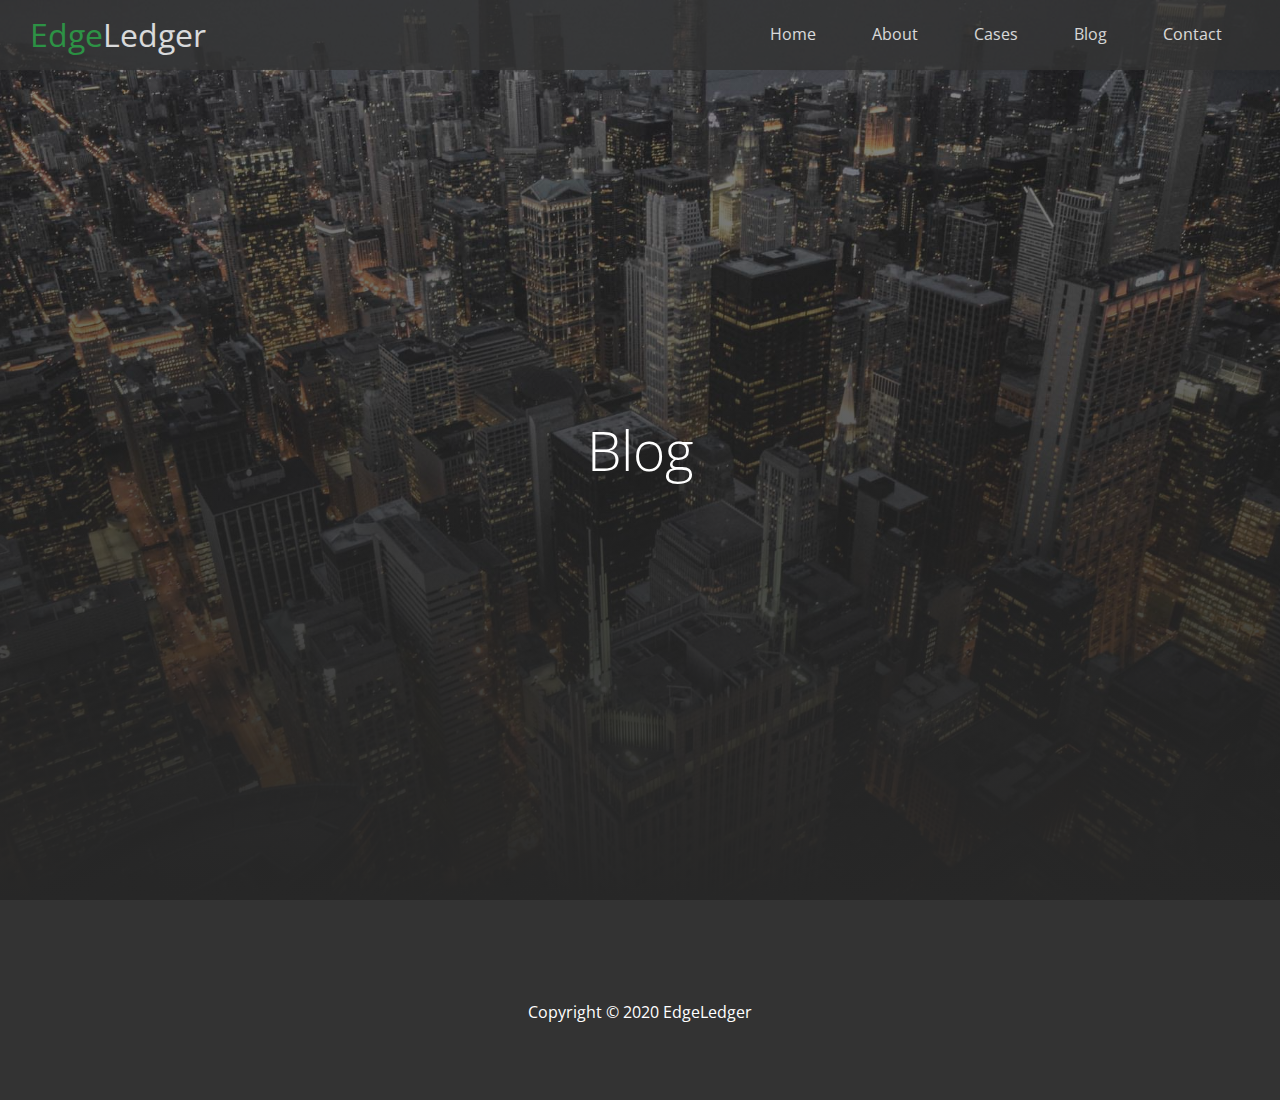
==== blog.html @ 058bd4d3 "Create the blog.html file for the inner pages of the website. Create the main file structure for the" ====
<!DOCTYPE html>
<html lang="en">

<head>
    <meta charset="UTF-8">
    <meta name="viewport" content="width=device-width, initial-scale=1.0">
    <link rel="stylesheet" href="./assets/css/utilities.css">
    <link rel="stylesheet" href="./assets/css/style.css">
    <link rel="stylesheet" href="https://cdnjs.cloudflare.com/ajax/libs/font-awesome/5.14.0/css/all.min.css"
        integrity="sha512-1PKOgIY59xJ8Co8+NE6FZ+LOAZKjy+KY8iq0G4B3CyeY6wYHN3yt9PW0XpSriVlkMXe40PTKnXrLnZ9+fkDaog=="
        crossorigin="anonymous" />
    <title>EdgeLedger Banking | Home</title>
</head>

<body id="home">
    <!-- header content start -->
    <header class="hero blog">
        <div id="navbar" class="navbar">
            <h1 class="logo">
                <span class="text-primary"><i class="fas fa-book-open"></i> Edge</span>Ledger
            </h1>
            <!-- nav start -->
            <nav>
                <ul>
                    <li><a href="index.html">Home</a></li>
                    <li><a href="index.html#about">About</a></li>
                    <li><a href="index.html#cases">Cases</a></li>
                    <li><a href="index.html#blog">Blog</a></li>
                    <li><a href="index.html#contact">Contact</a></li>
                </ul>
            </nav>
            <!-- end nav -->
        </div>

        <!-- header hero -->
        <div class="content">
            <h1>Blog</h1>
        </div>
        <!-- end hero-->
    </header>
    <!-- end header -->

    <!-- footer start -->
    <footer class="footer bg-dark">
        <!-- social media icon/ links -->
        <div class="social">
            <a href="#"><i class="fab fa-facebook-square fa-2x"></i></a>
            <a href="#"><i class="fab fa-twitter-square fa-2x"></i></a>
            <a href="#"><i class="fab fa-youtube-square fa-2x"></i></a>
            <a href="#"><i class="fab fa-linkedin fa-2x fa-2x"></i></a>
        </div>
        <p>Copyright &copy; 2020 EdgeLedger</p>
    </footer>
    <!-- end footer -->
</body>

</html>
---- assets/css/utilities.css ----
/*this stylesheet will be used for reusable css styles*/ 

/*text styles- all*/
.text-primary {
    color: #28a745;
}

.text-secondary {
    color: #0284d0;
}
/*----------------------*/

/*button styles- all*/
.btn {
    cursor: pointer;
    display: inline-block;
    padding: 10px 30px;
    color: #fff;
    background-color: #28a745;
    border: none;
    border-radius: 5px;
}

.btn:hover {
    opacity: 0.9;
}

.btn-primary,
.bg-primary {
    background-color: #28a745;
    color: #fff;
}

.btn-secondary,
.bg-secondary {
    background-color: #0284d0;
    color: #fff;
}

.btn-dark,
.bg-dark {
    background: #333;
    color: #fff;
}

.btn-light,
.bg-light {
    background: #f4f4f4;
    color: #333;
}

.btn-outline {
    background: transparent;
    border: 1px solid #fff;
}
/*----------------------*/


/*flex-items styles*/
.flex-items {
    display: -webkit-box;
    display: flex;
    text-align: center;
    -webkit-box-pack: center;
            justify-content: center;
    
    height: 100%;
}


/*----------------------*/


/*flex columns styles*/
.flex-columns.flex-reverse .row {
    -webkit-box-orient: horizontal;
    -webkit-box-direction: reverse;
            flex-direction: row-reverse;
}

.flex-columns .row {
    display: -webkit-box;
    display: flex;
    -webkit-box-orient: horizontal;
    -webkit-box-direction: normal;
            flex-direction: row;
    flex-wrap: wrap;
    width: 100%;
}

.flex-columns .column {
    display: -webkit-box;
    display: flex;
    -webkit-box-orient: vertical;
    -webkit-box-direction: normal;
            flex-direction: column;
    flex-basis: 100%;
    -webkit-box-flex: 1;
            flex: 1;
}

.flex-columns .column .column-1,
.flex-columns .column .column-2 {
    height: 100%;
}

.flex-columns img {
    width: 100%;
    height: 100%;
    -o-object-fit: cover;
       object-fit: cover;
}

.flex-columns .column-2 {
    display: -webkit-box;
    display: flex;
    -webkit-box-orient: vertical;
    -webkit-box-direction: normal;
            flex-direction: column;
    -webkit-box-align: start;
            align-items: flex-start;
    -webkit-box-pack: center;
            justify-content: center;
    padding: 30px;
}

.flex-columns h2 {
    font-size: 40px;
    font-weight: 100;
}

.flex-columns h4 {
    margin-bottom: 10px;
}

.flex-columns p {
    margin: 20px 0;
}
/*----------------------*/


/*section header*/
.section-header {
    padding: 30px;
    display: -webkit-box;
    display: flex;
    -webkit-box-orient: vertical;
    -webkit-box-direction: normal;
            flex-direction: column;
    -webkit-box-align: center;
            align-items: center;
    -webkit-box-pack: center;
            justify-content: center;
    text-align: center;
}

.section-header h2 {
    font-size: 40px;
    margin: 20px 0;
}

.section-padding {
    padding: 20px 20px 40px;
}

.flex-grid .row {
    display: -webkit-box;
    display: flex;
    flex-wrap: wrap;
    padding: 0 4px;
}

.flex-grid .column {
    -webkit-box-flex: 25%;
            flex: 25%;
    max-width: 25%;
    padding: 0 4px;
}
/*----------------------*/
---- assets/css/style.css ----
/*stylesheet for the edgeledger project*/

/*google fonts import link for the font styling*/
@import url('https://fonts.googleapis.com/css2?family=Open+Sans:wght@300;400&display=swap');


/*basic html styling*/
* {
    box-sizing: border-box;
    padding: 0;
    margin: 0;
}

body {
    font-family: 'Open sans', sans-serif;
    background: #fff;
    color: #333;
    line-height: 1.6;
}

ul {
    list-style: none;
}

a {
    color: #333;
    text-decoration: none;
}

h1, h2 {
    font-weight: 300;
    line-height: 1.2;
}

p {
    margin: 10px 0;
}

img {
    width: 100%;
}
/*----------------------*/


/*navbar styling*/
.navbar {
    display: -webkit-box;
    display: flex;
    -webkit-box-align: center;
            align-items: center;
    -webkit-box-pack: justify;
            justify-content: space-between;
    background-color: #333;
    color: #fff;
    opacity: 0.8;
    width: 100%;
    height: 70px;
    position: fixed;
    top: 0px;
    padding: 0 30px;
}

.navbar a:hover {
    border-bottom: #28a745 2px solid;
}

.navbar a {
    color: #fff;
    margin: 0 8px;
    padding: 10px 20px;
}

.navbar ul {
    display: -webkit-box;
    display: flex;
}

.navbar .logo {
    font-weight: 400;
}
/*----------------------*/


/*header styling*/
.hero {
    background: -webkit-gradient(linear, left top, left bottom, from(rgba(39, 39, 39, 0.5)), to(rgb(39, 39, 39))), url('../images/home/showcase.jpg') no-repeat center center/cover;
    background: linear-gradient(rgba(39, 39, 39, 0.5), rgb(39, 39, 39)), url('../images/home/showcase.jpg') no-repeat center center/cover;
    height: 100vh;
    position: relative;
    color: #fff;
}

.hero .content {
    display: -webkit-box;
    display: flex;
    -webkit-box-orient: vertical;
    -webkit-box-direction: normal;
            flex-direction: column;
    -webkit-box-align: center;
            align-items: center;
    -webkit-box-pack: center;
            justify-content: center;
    text-align: center;
    height: 100%;
    padding: 0 20px;
}

.hero .content h1 {
    font-size: 55px;
}

.hero .content p {
    font-size: 23px;
    max-width: 600px;
    margin: 20px 0 30px;
}

/*
.hero::before {
    content: '';
    position: absolute;
    top: 0;
    left: 0;
    width: 100%;
    height: 100%;
    background: rgba(39, 39, 39, 0.5);
}

.hero * {
    z-index: 10;
*/
/*----------------------*/


/*icons/ about styling- main section*/
.icons {
    padding: 30px;
}

.icons h3 {
    font-weight: bold;
    margin-bottom: 15px;
}

.icons i {
    background-color: #28a745;
    color: #fff;
    padding: 1rem;
    border-radius: 50%;
    margin-bottom: 15px;
}

.icon-info p{
    padding: 5px;
}
/*----------------------*/


/*Casese styling- header*/
.cases img:hover {
    opacity: 0.7;
}
/*----------------------*/


/*Team styling- header*/
.team img {
    border-radius: 50%;
}

.team .flex-items div {
    margin: 0 10px;
}
/*----------------------*/


/*form styling- header*/
.callback-form {
    width: 100%;
    padding: 20px 0;
}

.callback-form label {
    display: block;
    margin-bottom: 5px;
}

.callback-form .form-control {
    margin-bottom: 15px;
}

.callback-form input:focus {
    outline-color: #28a745;
}

.callback-form input {
    width: 100%;
    padding: 4px;
    height: 40px;
    border: #f5f5f5 solid 2px;
}

.callback-form .btn {
    padding: 12px 0;
    margin-top: 20px;
}
/*----------------------*/


/*footer styling*/
.footer {
    display: -webkit-box;
    display: flex;
    -webkit-box-orient: vertical;
    -webkit-box-direction: normal;
            flex-direction: column;
    -webkit-box-align: center;
            align-items: center;
    -webkit-box-pack: center;
            justify-content: center;
    text-align: center;
    height: 200px;
}

.footer a {
    color: #fff;
    -webkit-transition: ease-in;
    transition: ease-in;
}

.footer a:hover {
    color: #28a745;
    -webkit-transition-delay: 5ms;
            transition-delay: 5ms;
}

.footer a i {
    margin: 0 30px;
}
/*----------------------*/

/*mediaqueries for smaller screen sizes*/

@media(max-width: 768px) {
    .navbar {
        -webkit-box-orient: vertical;
        -webkit-box-direction: normal;
                flex-direction: column;
        height: 120px;
        padding: 20px;
    }

    .navbar a {
        padding: 10px 10px;
        margin: 0 3px;
    }

    .flex-items {
        -webkit-box-orient: vertical;
        -webkit-box-direction: normal;
                flex-direction: column;
    }

    .flex-columns .column {
        -webkit-box-flex: 100%;
                flex: 100%;
        max-width: 100%;
    }

    .team img {
        width: 70%;
    }
}
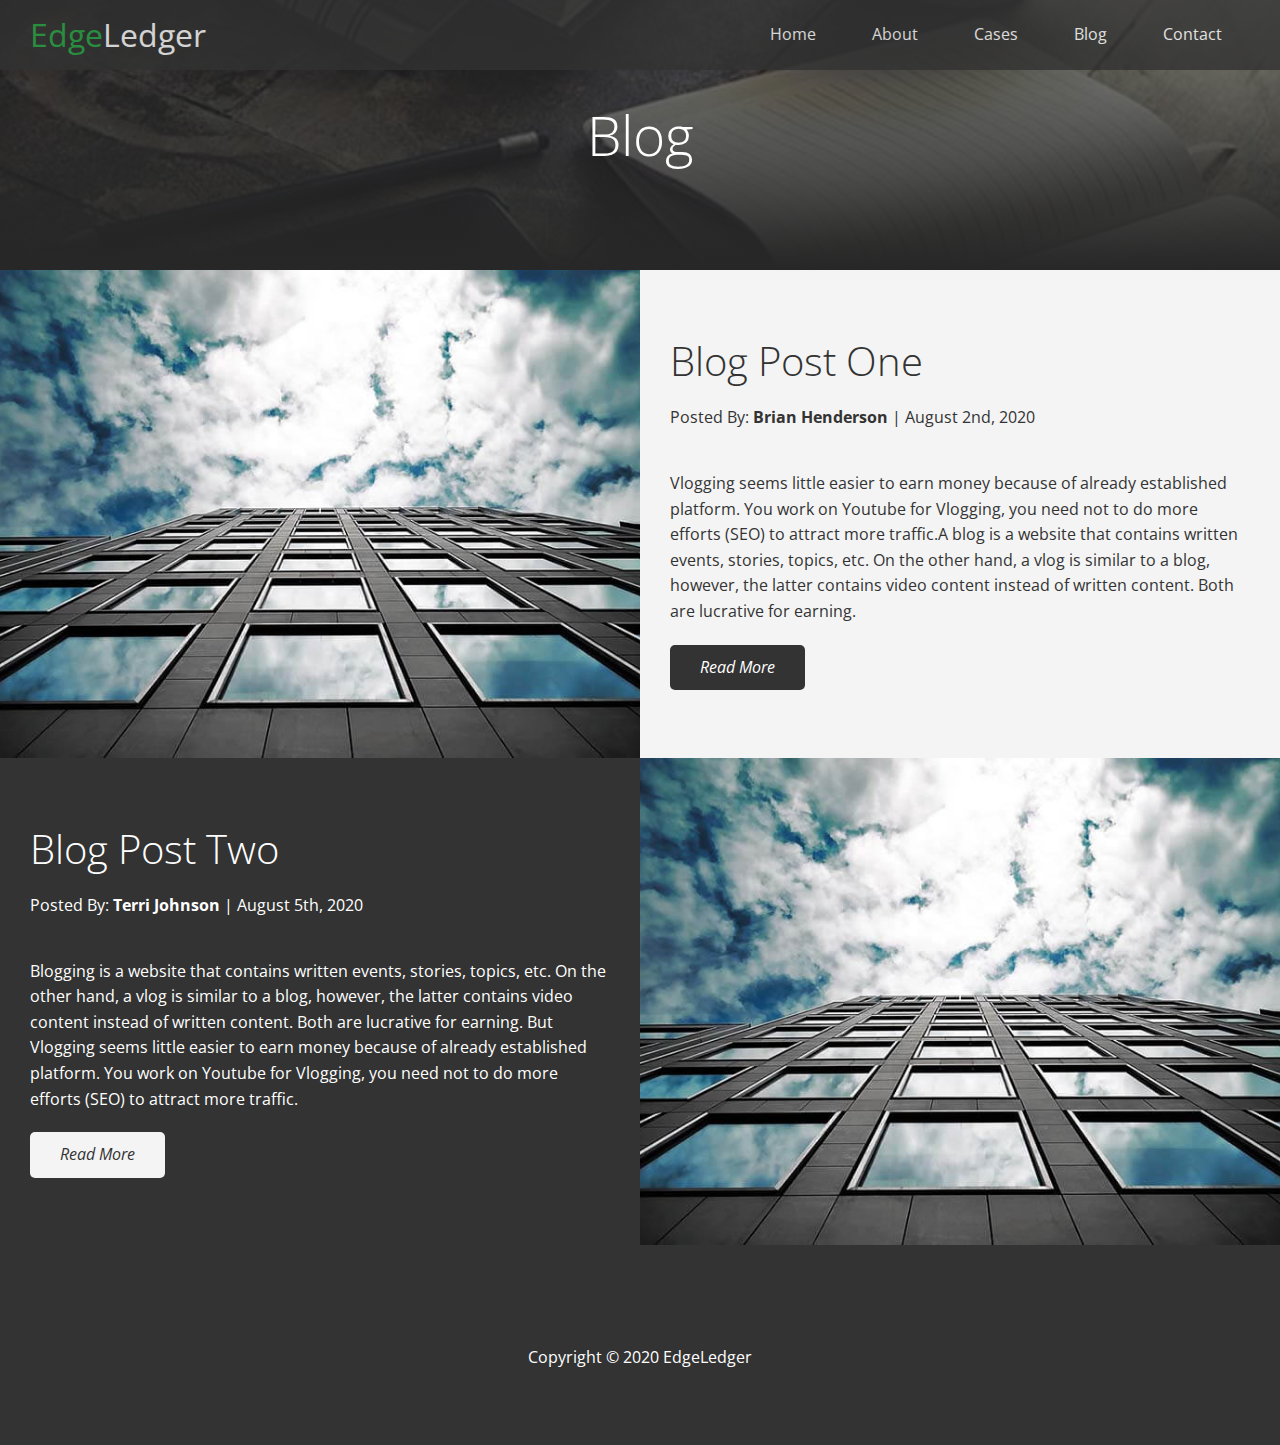
==== commit a2f9f496: "Create the structure for the second html file. Create two seperate blog articles. Begin formatting t" ====
--- a/blog.html
+++ b/blog.html
@@ -40,6 +40,67 @@
     </header>
     <!-- end header -->
 
+    <!-- main section start -->
+    <main>
+        <!-- first article- main -->
+        <article class="flex-columns">
+            <div class="row">
+                <!-- col 1 of 2, blog images -->
+                <div class="column">
+                    <div class="column-1">
+                        <img src="./assets/images/blog/blog1.jpg" alt="The opening blog photo. Blog post one.">
+                    </div>
+                </div>
+                <!-- col 2 of 2, blog posts-->
+                <div class="column">
+                    <div class="column-2 bg-light">
+                        <h2>Blog Post One</h2>
+                        <p class="meta">
+                            <i class="fas fa-user"></i> Posted By: <strong>Brian Henderson</strong> | August 2nd, 2020
+                        </p>
+                        <p>Vlogging seems little easier to earn money
+                            because of already established platform. You work on Youtube for Vlogging, you need not to
+                            do more efforts (SEO) to attract more traffic.A blog is a website that contains written
+                            events, stories, topics, etc. On the other hand, a
+                            vlog is similar to a blog, however, the latter contains video content instead of written
+                            content. Both are lucrative for earning. </p>
+                        <a href="#" class="btn btn-dark"><i class="fas fa-chevron">Read More</i></a>
+                    </div>
+                </div>
+            </div>
+        </article>
+        <!-- end first-->
+
+        <!-- second article- main -->
+        <article class="flex-columns flex-reverse">
+            <div class="row">
+                <!-- col 1 of 2, corporate images -->
+                <div class="column">
+                    <div class="column-1">
+                        <img src="./assets/images/blog/blog1.jpg" alt="The opening blog photo. Blog post one.">
+                    </div>
+                </div>
+                <!-- col 2 of 2, bespoke solutions-->
+                <div class="column">
+                    <div class="column-2 bg-dark">
+                        <h2>Blog Post Two</h2>
+                        <p class="meta">
+                            <i class="fas fa-user"></i> Posted By: <strong>Terri Johnson</strong> | August 5th, 2020
+                        </p>
+                        <p>Blogging is a website that contains written events, stories, topics, etc. On the other hand,
+                            a
+                            vlog is similar to a blog, however, the latter contains video content instead of written
+                            content. Both are lucrative for earning. But Vlogging seems little easier to earn money
+                            because of already established platform. You work on Youtube for Vlogging, you need not to
+                            do more efforts (SEO) to attract more traffic.</p>
+                        <a href="#" class="btn btn-light"><i class="fas fa-chevron">Read More</i></a>
+                    </div>
+                </div>
+            </div>
+        </article>
+        <!-- end second-->
+    </main>
+
     <!-- footer start -->
     <footer class="footer bg-dark">
         <!-- social media icon/ links -->
--- a/assets/css/style.css
+++ b/assets/css/style.css
@@ -129,6 +129,12 @@
 .hero * {
     z-index: 10;
 */
+
+.hero.blog {
+    background: -webkit-gradient(linear, left top, left bottom, from(rgba(39, 39, 39, 0.5)), to(rgb(39, 39, 39))), url('../images/blog/blog.jpg') no-repeat center center/cover;
+    background: linear-gradient(rgba(39, 39, 39, 0.5), rgb(39, 39, 39)), url('../images/blog/blog.jpg') no-repeat center center/cover;
+    height: 30vh;
+}
 /*----------------------*/
 
 
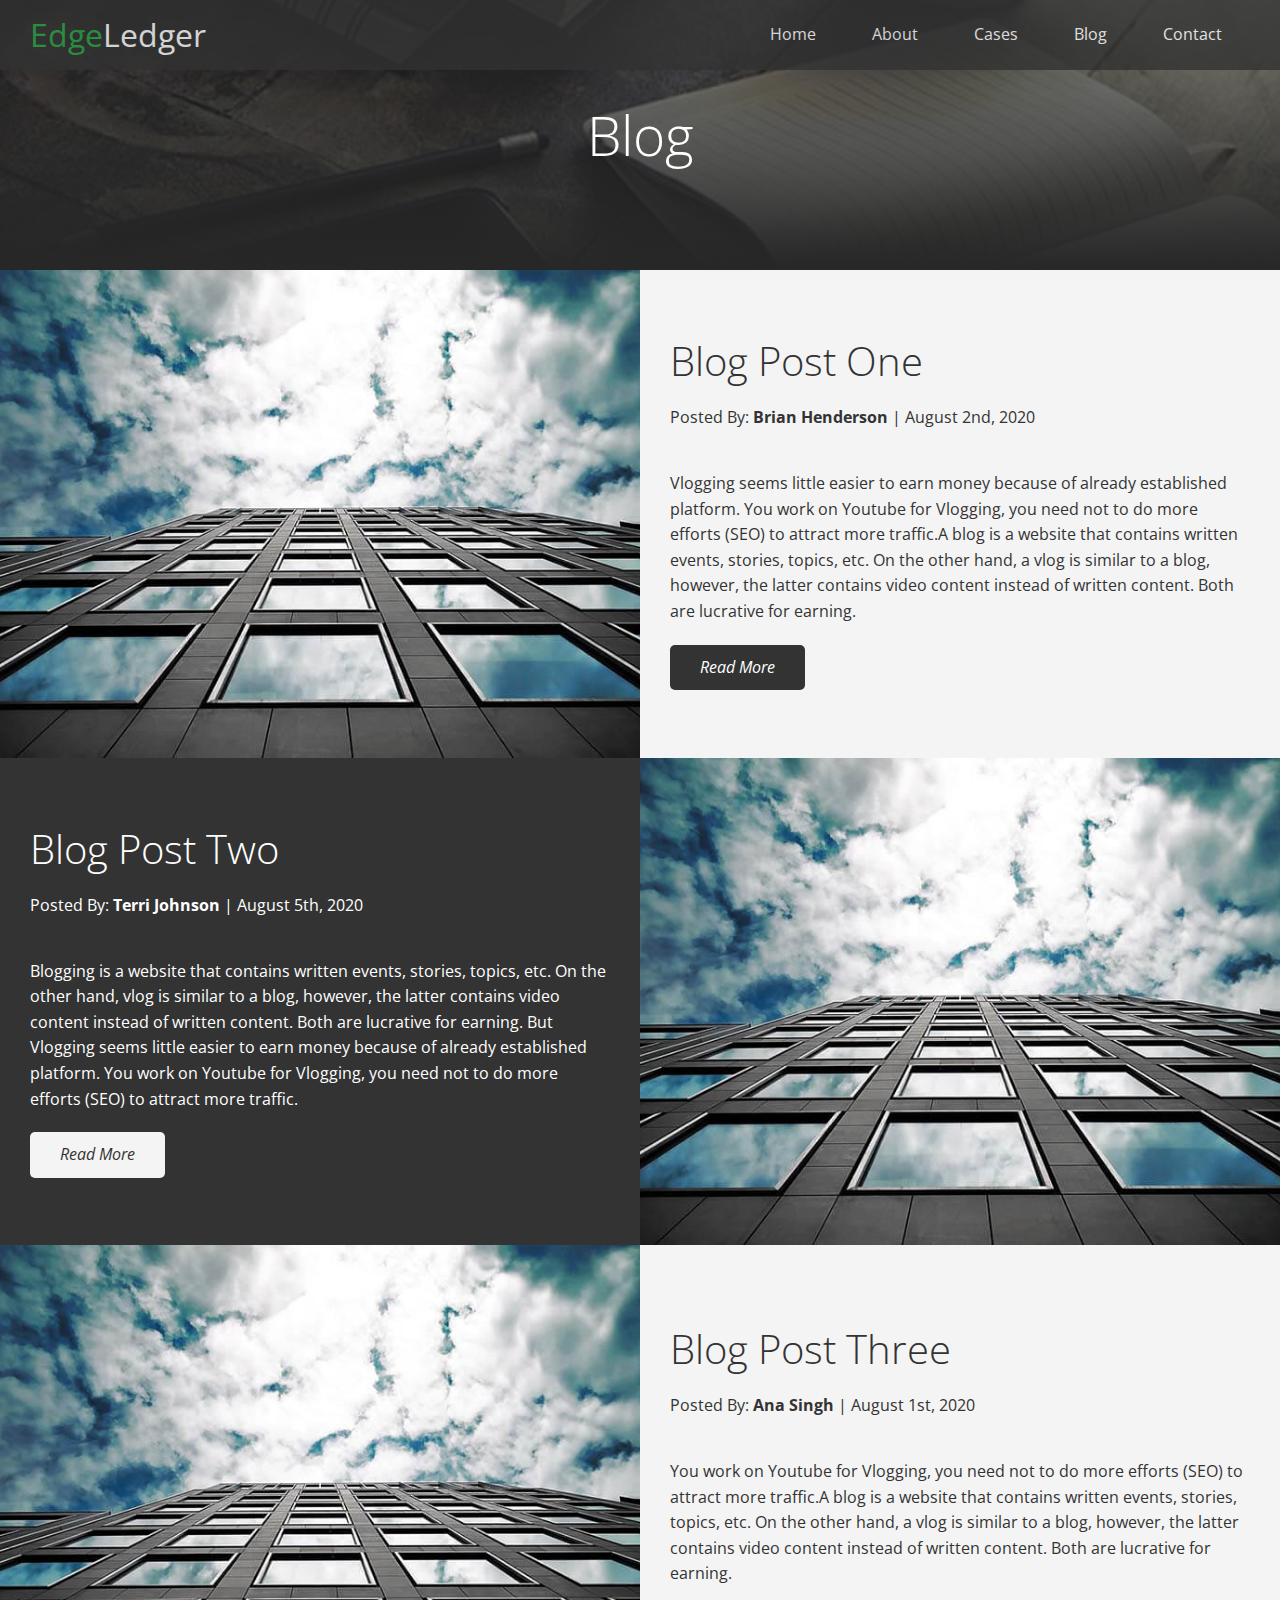
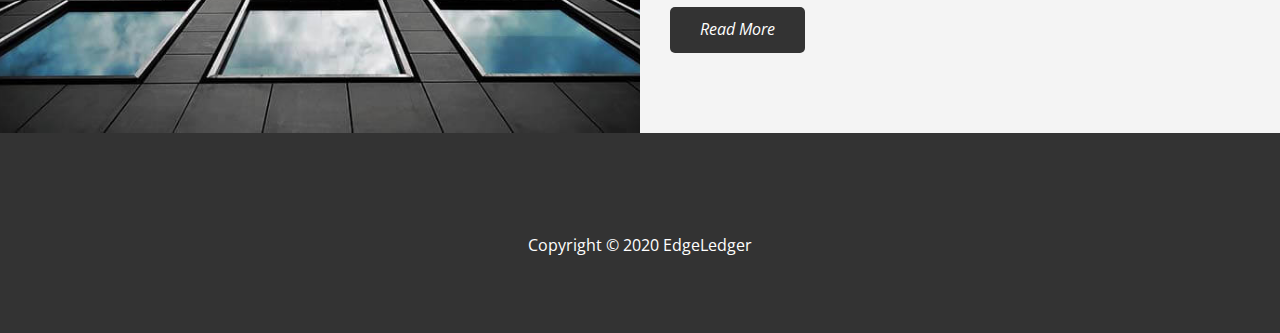
==== commit 04ee1f31: "Complete the blog html file structure and styling. Create anchor tags that will link the read more b" ====
--- a/blog.html
+++ b/blog.html
@@ -64,7 +64,7 @@
                             events, stories, topics, etc. On the other hand, a
                             vlog is similar to a blog, however, the latter contains video content instead of written
                             content. Both are lucrative for earning. </p>
-                        <a href="#" class="btn btn-dark"><i class="fas fa-chevron">Read More</i></a>
+                        <a href="post.html" class="btn btn-dark"><i class="fas fa-chevron">Read More</i></a>
                     </div>
                 </div>
             </div>
@@ -88,17 +88,44 @@
                             <i class="fas fa-user"></i> Posted By: <strong>Terri Johnson</strong> | August 5th, 2020
                         </p>
                         <p>Blogging is a website that contains written events, stories, topics, etc. On the other hand,
-                            a
                             vlog is similar to a blog, however, the latter contains video content instead of written
                             content. Both are lucrative for earning. But Vlogging seems little easier to earn money
                             because of already established platform. You work on Youtube for Vlogging, you need not to
                             do more efforts (SEO) to attract more traffic.</p>
-                        <a href="#" class="btn btn-light"><i class="fas fa-chevron">Read More</i></a>
+                        <a href="post.html" class="btn btn-light"><i class="fas fa-chevron">Read More</i></a>
                     </div>
                 </div>
             </div>
         </article>
         <!-- end second-->
+
+        <!-- third article- main -->
+        <article class="flex-columns">
+            <div class="row">
+                <!-- col 1 of 2, blog images -->
+                <div class="column">
+                    <div class="column-1">
+                        <img src="./assets/images/blog/blog1.jpg" alt="The opening blog photo. Blog post one.">
+                    </div>
+                </div>
+                <!-- col 2 of 2, blog posts-->
+                <div class="column">
+                    <div class="column-2 bg-light">
+                        <h2>Blog Post Three</h2>
+                        <p class="meta">
+                            <i class="fas fa-user"></i> Posted By: <strong>Ana Singh</strong> | August 1st, 2020
+                        </p>
+                        <p>You work on Youtube for Vlogging, you need not to
+                            do more efforts (SEO) to attract more traffic.A blog is a website that contains written
+                            events, stories, topics, etc. On the other hand, a
+                            vlog is similar to a blog, however, the latter contains video content instead of written
+                            content. Both are lucrative for earning. </p>
+                        <a href="post.html" class="btn btn-dark"><i class="fas fa-chevron">Read More</i></a>
+                    </div>
+                </div>
+            </div>
+        </article>
+        <!-- end third -->
     </main>
 
     <!-- footer start -->
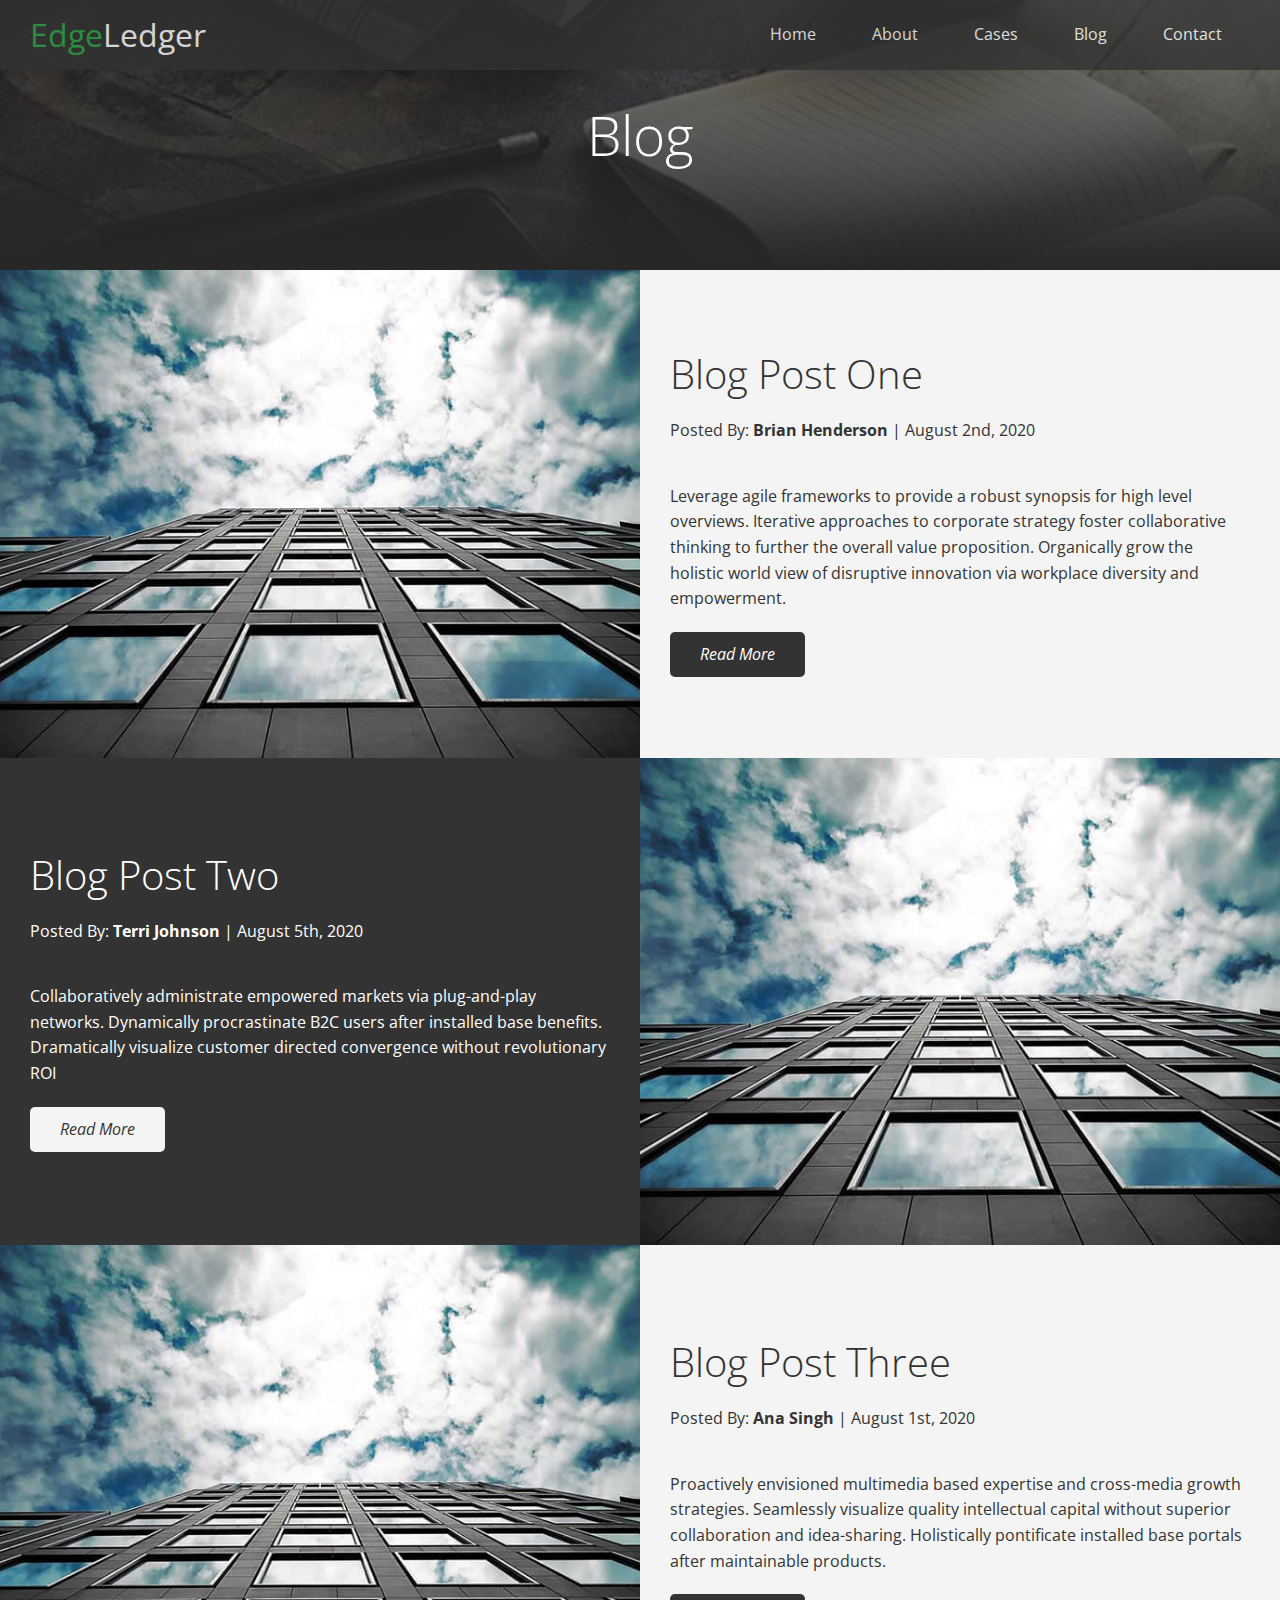
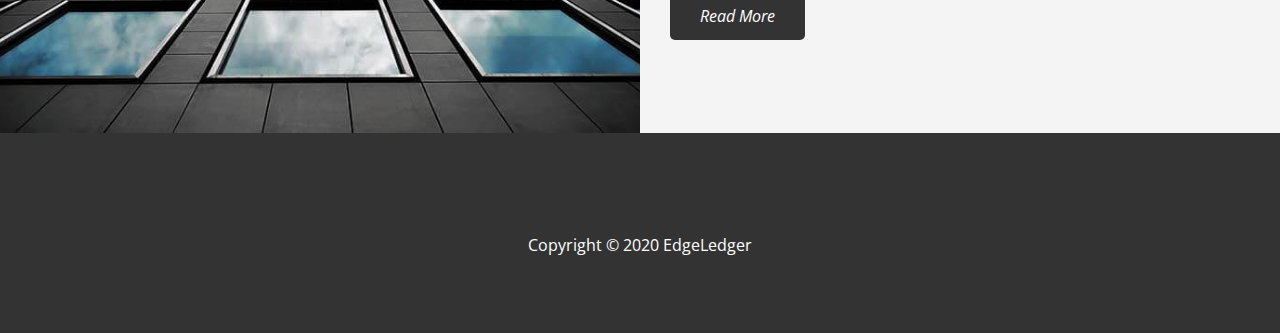
==== commit 65de2bc8: "Create the post html file for the use to view the full  content of blog posting one. Create the open" ====
--- a/blog.html
+++ b/blog.html
@@ -58,12 +58,10 @@
                         <p class="meta">
                             <i class="fas fa-user"></i> Posted By: <strong>Brian Henderson</strong> | August 2nd, 2020
                         </p>
-                        <p>Vlogging seems little easier to earn money
-                            because of already established platform. You work on Youtube for Vlogging, you need not to
-                            do more efforts (SEO) to attract more traffic.A blog is a website that contains written
-                            events, stories, topics, etc. On the other hand, a
-                            vlog is similar to a blog, however, the latter contains video content instead of written
-                            content. Both are lucrative for earning. </p>
+                        <p>Leverage agile frameworks to provide a robust synopsis for high level overviews. Iterative
+                            approaches to corporate strategy foster collaborative thinking to further the overall value
+                            proposition. Organically grow the holistic world view of disruptive innovation via workplace
+                            diversity and empowerment.</p>
                         <a href="post.html" class="btn btn-dark"><i class="fas fa-chevron">Read More</i></a>
                     </div>
                 </div>
@@ -87,11 +85,9 @@
                         <p class="meta">
                             <i class="fas fa-user"></i> Posted By: <strong>Terri Johnson</strong> | August 5th, 2020
                         </p>
-                        <p>Blogging is a website that contains written events, stories, topics, etc. On the other hand,
-                            vlog is similar to a blog, however, the latter contains video content instead of written
-                            content. Both are lucrative for earning. But Vlogging seems little easier to earn money
-                            because of already established platform. You work on Youtube for Vlogging, you need not to
-                            do more efforts (SEO) to attract more traffic.</p>
+                        <p>Collaboratively administrate empowered markets via plug-and-play networks. Dynamically
+                            procrastinate B2C users after installed base benefits. Dramatically visualize customer
+                            directed convergence without revolutionary ROI</p>
                         <a href="post.html" class="btn btn-light"><i class="fas fa-chevron">Read More</i></a>
                     </div>
                 </div>
@@ -115,11 +111,10 @@
                         <p class="meta">
                             <i class="fas fa-user"></i> Posted By: <strong>Ana Singh</strong> | August 1st, 2020
                         </p>
-                        <p>You work on Youtube for Vlogging, you need not to
-                            do more efforts (SEO) to attract more traffic.A blog is a website that contains written
-                            events, stories, topics, etc. On the other hand, a
-                            vlog is similar to a blog, however, the latter contains video content instead of written
-                            content. Both are lucrative for earning. </p>
+                        <p>Proactively envisioned multimedia based expertise and cross-media growth strategies.
+                            Seamlessly visualize quality intellectual capital without superior collaboration and
+                            idea-sharing. Holistically pontificate installed base portals after maintainable products.
+                        </p>
                         <a href="post.html" class="btn btn-dark"><i class="fas fa-chevron">Read More</i></a>
                     </div>
                 </div>
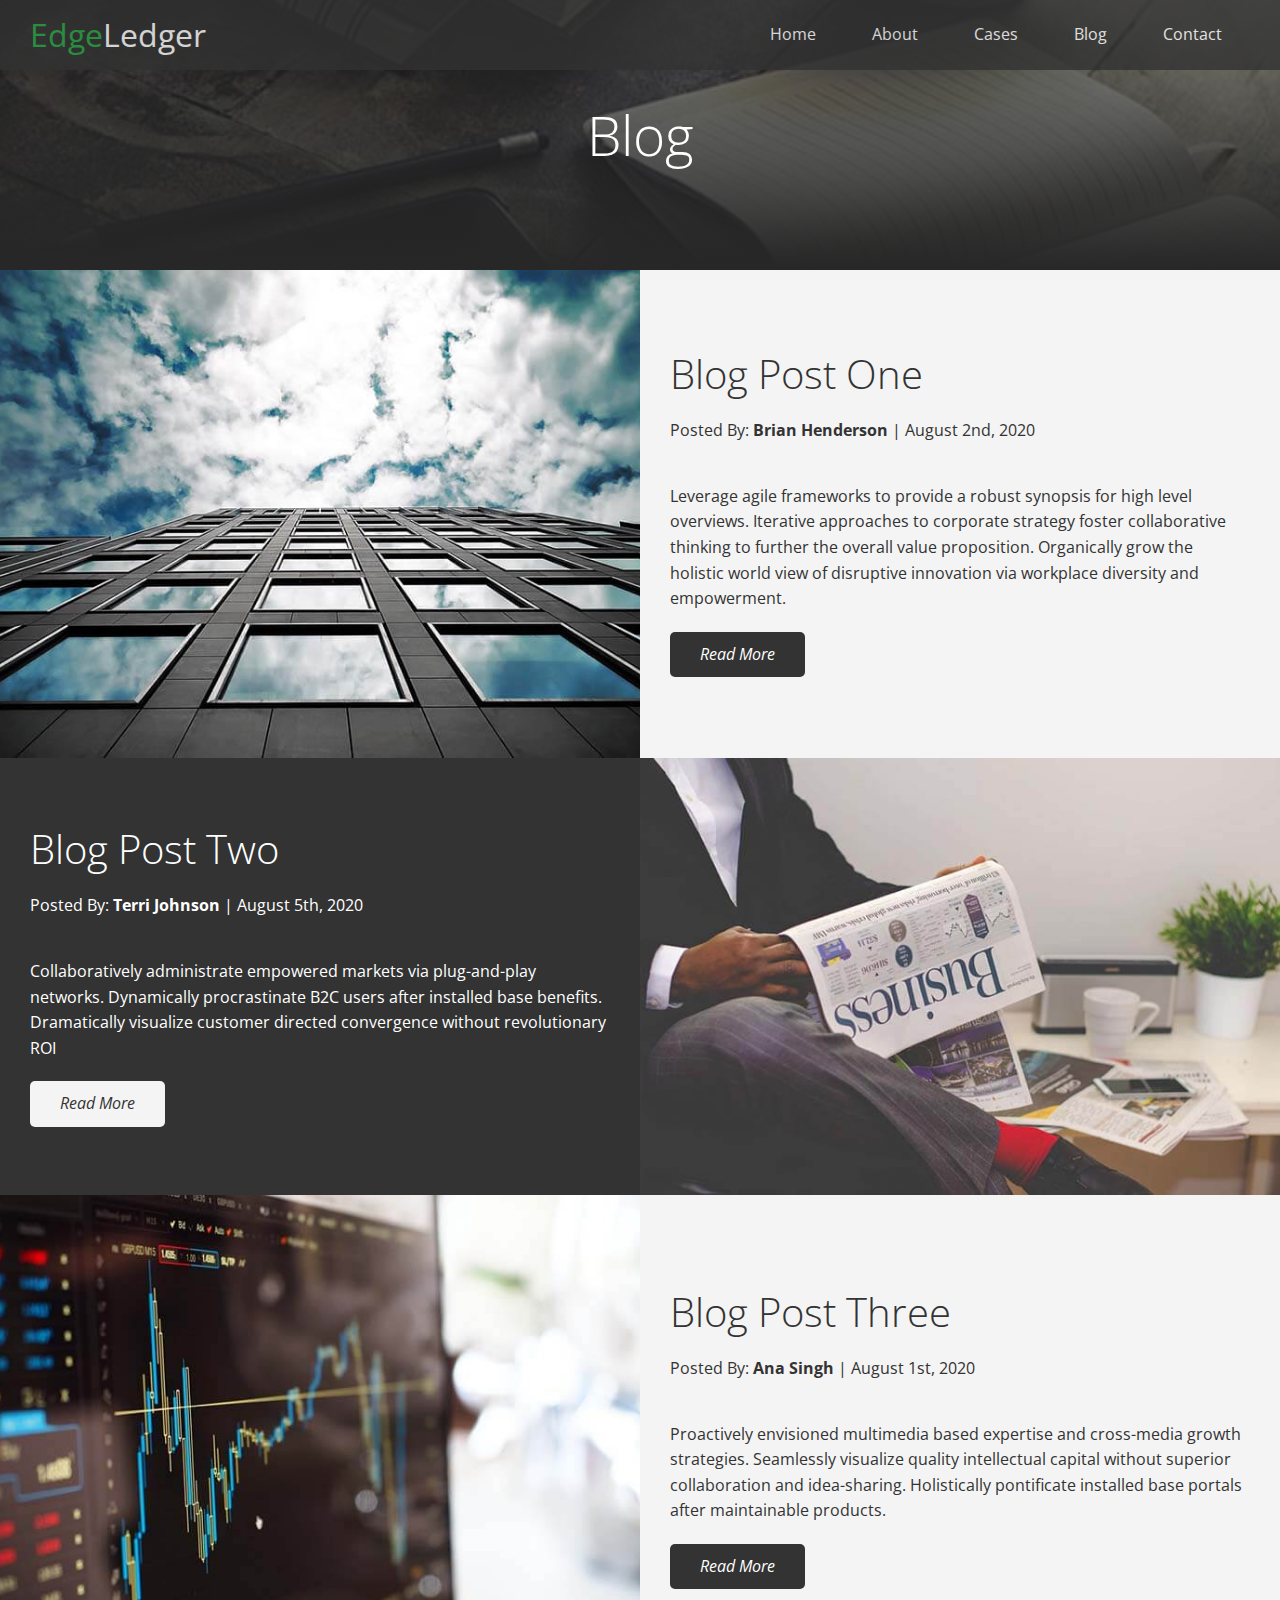
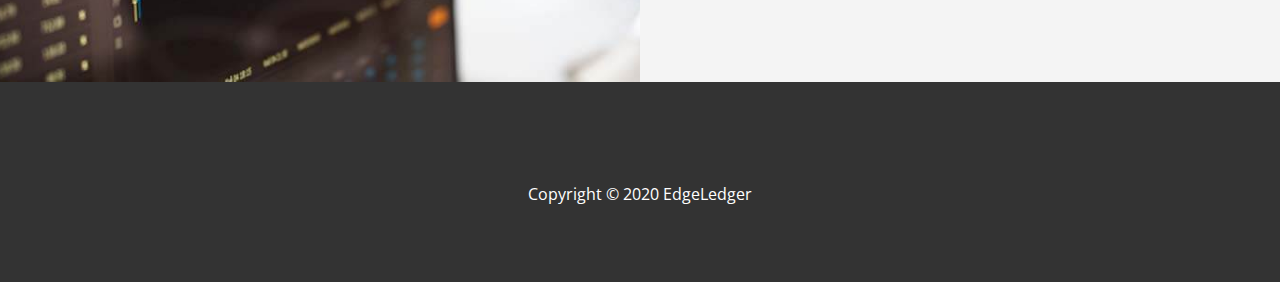
==== commit 9fb2d045: "Correct the images and the anchor tags or the links within the blog html file. Create a short hand p" ====
--- a/blog.html
+++ b/blog.html
@@ -75,7 +75,7 @@
                 <!-- col 1 of 2, corporate images -->
                 <div class="column">
                     <div class="column-1">
-                        <img src="./assets/images/blog/blog1.jpg" alt="The opening blog photo. Blog post one.">
+                        <img src="./assets/images/blog/blog2.jpg" alt="The opening blog photo. Blog post one.">
                     </div>
                 </div>
                 <!-- col 2 of 2, bespoke solutions-->
@@ -88,7 +88,7 @@
                         <p>Collaboratively administrate empowered markets via plug-and-play networks. Dynamically
                             procrastinate B2C users after installed base benefits. Dramatically visualize customer
                             directed convergence without revolutionary ROI</p>
-                        <a href="post.html" class="btn btn-light"><i class="fas fa-chevron">Read More</i></a>
+                        <a href="posttwo.html" class="btn btn-light"><i class="fas fa-chevron">Read More</i></a>
                     </div>
                 </div>
             </div>
@@ -101,7 +101,7 @@
                 <!-- col 1 of 2, blog images -->
                 <div class="column">
                     <div class="column-1">
-                        <img src="./assets/images/blog/blog1.jpg" alt="The opening blog photo. Blog post one.">
+                        <img src="./assets/images/blog/blog3.jpg" alt="The opening blog photo. Blog post one.">
                     </div>
                 </div>
                 <!-- col 2 of 2, blog posts-->
@@ -115,7 +115,7 @@
                             Seamlessly visualize quality intellectual capital without superior collaboration and
                             idea-sharing. Holistically pontificate installed base portals after maintainable products.
                         </p>
-                        <a href="post.html" class="btn btn-dark"><i class="fas fa-chevron">Read More</i></a>
+                        <a href="postthree.html" class="btn btn-dark"><i class="fas fa-chevron">Read More</i></a>
                     </div>
                 </div>
             </div>
--- a/assets/css/utilities.css
+++ b/assets/css/utilities.css
@@ -176,4 +176,32 @@
     max-width: 25%;
     padding: 0 4px;
 }
-/*----------------------*/+/*----------------------*/
+
+/*post styling- blog full content*/
+.post {
+    padding: 50px 30px;
+}
+
+.post h2 {
+    font-size: 40px;
+    margin-bottom: 20px;
+    padding-bottom: 10px;
+    border-bottom: #ccc solid 1px;
+}
+
+.post .meta {
+    margin-bottom: 30px;
+}
+
+.post img {
+    width: 300px;
+    border-radius: 50%;
+    display: block;
+    margin: 0 auto 30px;
+}
+
+.post .blog-content {
+    line-height: 1.8;
+    
+}--- a/assets/css/style.css
+++ b/assets/css/style.css
@@ -58,6 +58,10 @@
     position: fixed;
     top: 0px;
     padding: 0 30px;
+}
+
+.navbar.top {
+    background: transparent;
 }
 
 .navbar a:hover {
